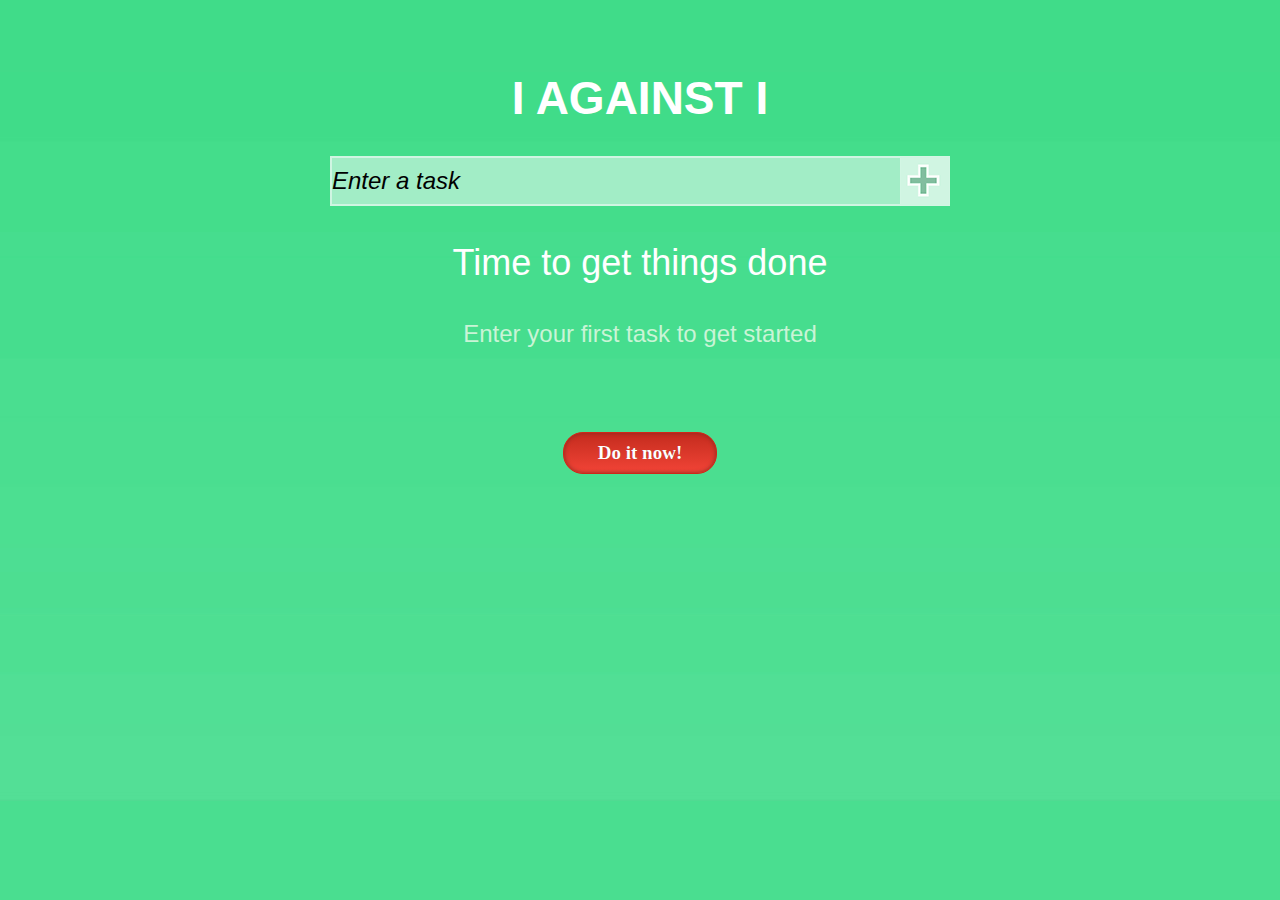
==== index.html @ d76b15f9 "palautus" ====
<!DOCTYPE html>
<html lang="en">
    <head>
        <title>I against I</title>
        <meta charset="utf-8" />
		<!-- Alla suositeltu meta-tägi viewportille PhoneGapilla tehtäessä -->
		<meta name="viewport" content="width=device-width, initial-scale=1.0, maximum-scale=1.0, target-densitydpi=medium-dpi, user-scalable=0" />
        <link rel="stylesheet" href="css/style.css" type="text/css" />
    </head>
    <body id="body">
		<div id="wrapper">
			<div id="container">
				<h1>I Against I</h1>
				<form id="todo-form">
					<input id="todo" type="text" placeholder="Enter a task" />
					<input id="submit" type="submit" value="">
				</form>
				<div class="clearfix"></div>
				<!--<a href="#" id="clear-all">Clear All</a> poistaa kaikki-->
				<div id="text">
					<p>Time to get things done</p>
					<p>Enter your first task to get started</p>
				</div>
				<div id="do-when">
					<p>Do when?</p>
				</div>
				<div id="do-time">
					<div id="div1"> 
						<p>NOW!</p>
					</div>
					<div id="div2" class="display"> 
						<p>Within 1 week</p>
					</div>
					<div id="div3" class="display"> 
						<p>Before ...</p>
					</div>
				</div>
				<ul id="show-items" class="sininen"></ul>
				<button onclick="window.location.href='inprogress.html'" class="myButton">Do it now!</button>
			</div>
		</div>
		<!-- Allaolevat tiedostot voi ottaa pois, mutta jätin ne tähän vielä varmuudenvuoksi -->
		<!--<script src="http://code.jquery.com/jquery-1.10.2.min.js"></script>-->
		<!--<script src="http://code.jquery.com/ui/1.10.3/jquery-ui.min.js"></script>-->
        <script type="text/javascript" charset="utf-8" src="phonegap.js"></script>
		<script src="js/jquery-1.4.4.min.js"></script>
        <script src="js/jquery-ui-1.8.7.custom.min.js"></script>
        <script src="js/jquery.inlineedit.js"></script>
        <script src="js/pubsub.js"></script>
        <script src="js/base.js"></script>
		<script src="js/jquery.ui.touch-punch.min.js"></script>
       
    </body>
</html>
---- css/style.css ----
body {
        color:#fff;
        font-family:trebuchet MS, sans-serif;
        padding:0;
        margin:0;
        background-image:url('../images/bg.jpg');
        background-repeat:repeat-x;
        background-color:#4ade90;
}

a,
a:link {
    outline: none;
}

::-webkit-input-placeholder {
   color: #000;
   font-style:italic;
}

:-moz-placeholder { /* Firefox 18- */
   color: #000;
   font-style:italic;
}

::-moz-placeholder { /* Firefox 19+ */
        color: #000;
        font-style:italic;
}

:-ms-input-placeholder {
   color: #000;
}

#wrapper{
        max-width: 700px;
        min-height: 700px;
    text-align: center;
        margin: auto;
        padding:0;
}

        #container {
                padding:40px;
        }

                h1 {
                        text-align:center;
                        font-size:46px;
                        text-transform:uppercase;
                }


                #todo-form{
                        position:relative;
                }

                        #todo {
                                height: 26px;
                                width: 95%;
                                float:left;
                                padding: 10px 0 10px 0;
                                margin-right: 0;
                                font-size: 24px;
                                background-color:#a2edc6;
                                border:solid 2px #d0f5e2;
                        }

                        #submit {
                                width:50px;
                                height:50px;
                                border:0;
                                background-color: #ccc;
                                cursor: pointer;
                                outline: none;
                                background: url('../images/button.png') no-repeat;
                                position:absolute;
                                right:0;
                        }

                .clearfix{
                        clear:both;
                }

                .sininen {
                        margin: 15px auto 0;
                        padding: 15px 0 15px 0;
                        width: 100%;
						color:#000;
						/*background-color:#8ae1e6;*/
                        -ms-touch-action: none;
                }
                        .sininen li {
                                list-style-type: none;
                                font-size: 24px;
                                cursor: move;
                                background-color: #dcfafa;
								/*margin:15px;*/
								margin:15px 0 15px 0;
                                padding: 10px;
                                text-align: left;
                        }
                                .sininen li span {
                                        cursor: text;
                                }
                                .sininen li a,
                                .sininen li a:link {
                                        float: right;
                                        display: none;
                                        text-decoration: none;
                                        color: #f03;
                                }
                                .sininen li a:hover {
                                        text-decoration: underline;
                                }
								
								
								/*Punainen*/
								
                .punainen {
                        padding: 15px 0 15px 0;
                        width: 100%;
						color:#000;
						background-color:#CA958F;;
                        -ms-touch-action: none;
                }
                        .punainen li {
                                list-style-type: none;
                                font-size: 24px;
                                cursor: move;
                                background-color: #eddbd9;
                                margin:15px;
                                padding: 10px;
                                text-align: left;
                        }
                                .punainen li span {
                                        cursor: text;
                                }
                                .punainen li a,
                                .punainen li a:link {
                                        float: right;
                                        display: none;
                                        text-decoration: none;
                                        color: #f03;
                                }
                                .punainen li a:hover {
                                        text-decoration: underline;
                                }

                #text{
                        text-align:center;
                }
                
                        #text p:first-child{
                                font-size:36px;
                        }
                        
                        #text p:nth-child(2){
                                font-size:24px;
                                color:#c9f4d6;
                        }

                #do-when{
                        display:none;
                        text-align:left;
                        font-size:34px;
                        color:#c5eae9;
                        float:left;
                }
                
                #do-time{
                        display:none;
                        font-size:34px;
                        white-space: nowrap;
                        color:#fff;
                        float:right;
                        cursor:pointer;
                }
                
                #show-items{
                        clear:both;
                }
                
                .js .display {
                        display:none;
                }
                
 .myButton {
        
        margin:30px 0 0 0;
                -moz-box-shadow:inset 0px 0px 4px 0px #8a2a21;
        -webkit-box-shadow:inset 0px 0px 4px 0px #8a2a21;
        box-shadow:inset 0px 0px 4px 0px #8a2a21;
        
        background:-webkit-gradient(linear, left top, left bottom, color-stop(0.05, #c62d1f), color-stop(1, #f24437));
        background:-moz-linear-gradient(top, #c62d1f 5%, #f24437 100%);
        background:-webkit-linear-gradient(top, #c62d1f 5%, #f24437 100%);
        background:-o-linear-gradient(top, #c62d1f 5%, #f24437 100%);
        background:-ms-linear-gradient(top, #c62d1f 5%, #f24437 100%);
        background:linear-gradient(to bottom, #c62d1f 5%, #f24437 100%);
        filter:progid:DXImageTransform.Microsoft.gradient(startColorstr='#c62d1f', endColorstr='#f24437',GradientType=0);
        
        background-color:#c62d1f;
        
        -moz-border-radius:20px;
        -webkit-border-radius:20px;
        border-radius:20px;
        
        border:1px solid #d02718;
        
        display:inline-block;
        color:#ffffff;
        font-family:Verdana;
        font-size:19px;
        font-weight:bold;
        padding:9px 34px;
        text-decoration:none;
        
        text-shadow:0px 0px 0px #810e05;
		cursor:pointer;
        
    }
    .myButton:hover {
        
        background:-webkit-gradient(linear, left top, left bottom, color-stop(0.05, #f24437), color-stop(1, #c62d1f));
        background:-moz-linear-gradient(top, #f24437 5%, #c62d1f 100%);
        background:-webkit-linear-gradient(top, #f24437 5%, #c62d1f 100%);
        background:-o-linear-gradient(top, #f24437 5%, #c62d1f 100%);
        background:-ms-linear-gradient(top, #f24437 5%, #c62d1f 100%);
        background:linear-gradient(to bottom, #f24437 5%, #c62d1f 100%);
        filter:progid:DXImageTransform.Microsoft.gradient(startColorstr='#f24437', endColorstr='#c62d1f',GradientType=0);
        
        background-color:#f24437;
    }
    .myButton:active {
        position:relative;
        top:1px;
    }
    
    
    
    /* finishing_task.html*/

#done-page{
        background-image:url('../images/bg.jpg');
}

.endtask{
        text-transform:upppercase;
}

#text_middle{
        font-size:36px;
}

#done{
        text-transform:uppercase;
        background-color:#83e8b3;
        padding:15px 20px 15px 20px;
        color:#fff;
        font-size:28px;
        text-decoration:none;
}

   /* progress-page*/

#red{
        background: #8B2015;
}

#imdone{
        text-transform:uppercase;
        color:#D5B1AC;
        padding:15px 20px 15px 20px;
        font-size:28px;
        text-decoration:none;
        text-align:left;
		float:left;
		margin-left:18px;
}

                h2 {
                        text-align:center;
                        font-size:42px;
                        text-transform:uppercase;
                        background-color:#CA958F;
                        padding:10px 20px;
                        color:#463332;
                }

                #todo-form-red{
                        position:relative;
                }

                        #todo-red {
                                height: 26px;
                                width: 95%;
                                float:left;
                                padding: 10px 0 10px 0;
                                margin-right: 0;
                                font-size: 24px;
                                background-color:#CA958F;
                                border:solid 2px #E5CAC7;
                        }

                        #submit-red {
                                width:50px;
                                height:50px;
                                border:0;
                                background-color: #ccc;
                                cursor: pointer;
                                outline: none;
                                background: url('../images/button-red.png') no-repeat;
                                position:absolute;
                                right:0;
						}

/*Media Queries*/
@media only screen and (max-width: 480px) {
        h1{font-size:36px;}
        #text p:first-child{font-size:24px;}
        #text p:nth-child(2){font-size:18px;}
        #container {padding:15px;}
        #do-when{font-size:24px;}
        #do-time{font-size:24px;}
		#imdone{margin-left:10px; padding:15px 20px 15px 5px;}
}
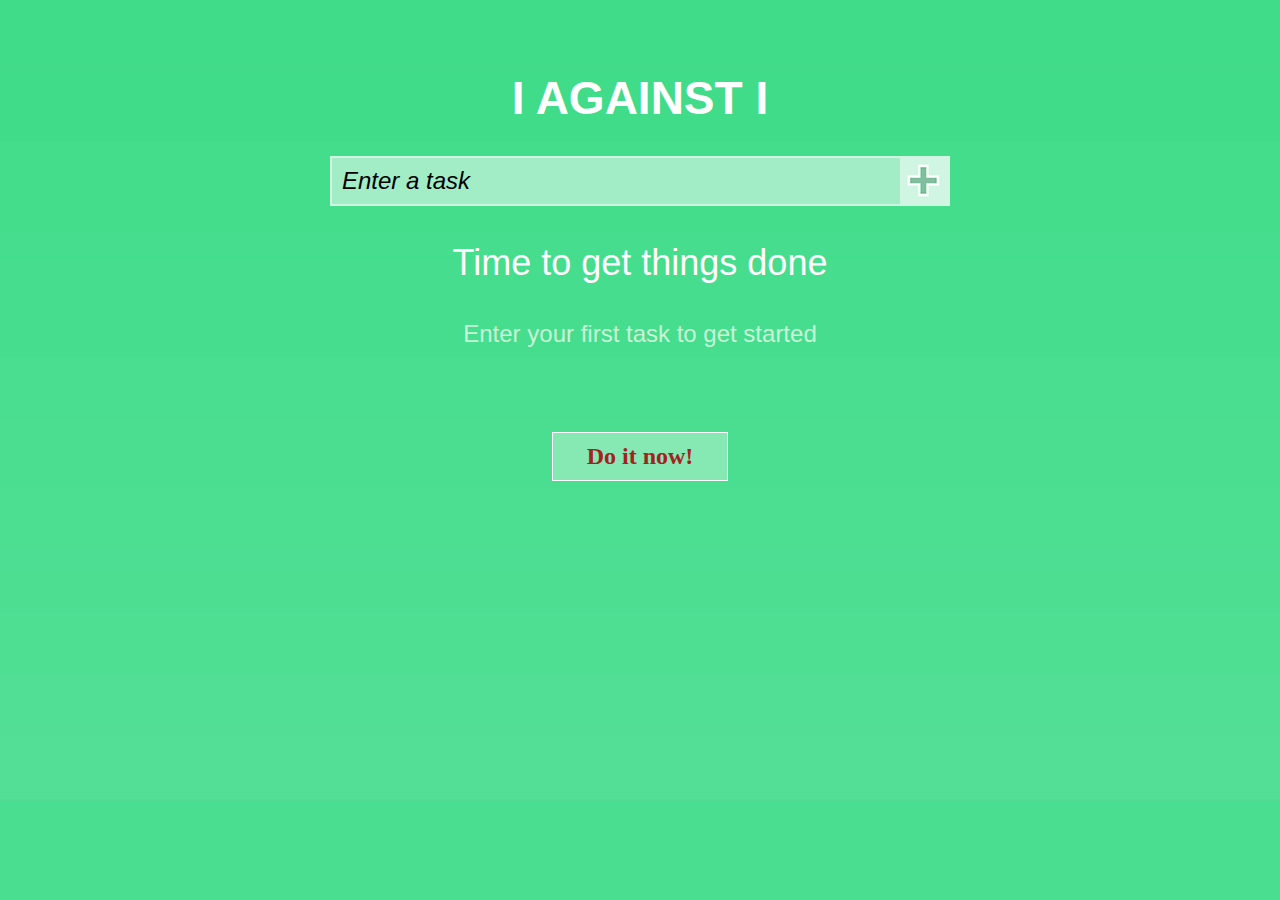
==== commit 933e42de: "Tyylimuutoksia ja <button> = <a>" ====
--- a/index.html
+++ b/index.html
@@ -1,54 +1,55 @@
-<!DOCTYPE html>
-<html lang="en">
-    <head>
-        <title>I against I</title>
-        <meta charset="utf-8" />
-		<!-- Alla suositeltu meta-tägi viewportille PhoneGapilla tehtäessä -->
-		<meta name="viewport" content="width=device-width, initial-scale=1.0, maximum-scale=1.0, target-densitydpi=medium-dpi, user-scalable=0" />
-        <link rel="stylesheet" href="css/style.css" type="text/css" />
-    </head>
-    <body id="body">
-		<div id="wrapper">
-			<div id="container">
-				<h1>I Against I</h1>
-				<form id="todo-form">
-					<input id="todo" type="text" placeholder="Enter a task" />
-					<input id="submit" type="submit" value="">
-				</form>
-				<div class="clearfix"></div>
-				<!--<a href="#" id="clear-all">Clear All</a> poistaa kaikki-->
-				<div id="text">
-					<p>Time to get things done</p>
-					<p>Enter your first task to get started</p>
-				</div>
-				<div id="do-when">
-					<p>Do when?</p>
-				</div>
-				<div id="do-time">
-					<div id="div1"> 
-						<p>NOW!</p>
-					</div>
-					<div id="div2" class="display"> 
-						<p>Within 1 week</p>
-					</div>
-					<div id="div3" class="display"> 
-						<p>Before ...</p>
-					</div>
-				</div>
-				<ul id="show-items" class="sininen"></ul>
-				<button onclick="window.location.href='inprogress.html'" class="myButton">Do it now!</button>
-			</div>
-		</div>
-		<!-- Allaolevat tiedostot voi ottaa pois, mutta jätin ne tähän vielä varmuudenvuoksi -->
-		<!--<script src="http://code.jquery.com/jquery-1.10.2.min.js"></script>-->
-		<!--<script src="http://code.jquery.com/ui/1.10.3/jquery-ui.min.js"></script>-->
-        <script type="text/javascript" charset="utf-8" src="phonegap.js"></script>
-		<script src="js/jquery-1.4.4.min.js"></script>
-        <script src="js/jquery-ui-1.8.7.custom.min.js"></script>
-        <script src="js/jquery.inlineedit.js"></script>
-        <script src="js/pubsub.js"></script>
-        <script src="js/base.js"></script>
-		<script src="js/jquery.ui.touch-punch.min.js"></script>
-       
-    </body>
-</html>
+<!DOCTYPE html>
+<html lang="en">
+    <head>
+        <title>I against I</title>
+        <meta charset="utf-8" />
+		<!-- Alla suositeltu meta-tägi viewportille PhoneGapilla tehtäessä -->
+		<meta name="viewport" content="width=device-width, initial-scale=1.0, maximum-scale=1.0, target-densitydpi=medium-dpi, user-scalable=0" />
+        <link rel="stylesheet" href="css/style.css" type="text/css" />
+    </head>
+    <body id="body">
+		<div id="wrapper">
+			<div id="container">
+				<h1>I Against I</h1>
+				<form id="todo-form">
+					<input id="todo" type="text" placeholder="Enter a task" />
+					<input id="submit" type="submit" value="">
+				</form>
+				<div class="clearfix"></div>
+				<!--<a href="#" id="clear-all">Clear All</a> poistaa kaikki-->
+				<div id="text">
+					<p>Time to get things done</p>
+					<p>Enter your first task to get started</p>
+				</div>
+				<!-- <div id="do-when">
+					<p>Do when?</p>
+				</div>
+				<div id="do-time">
+					<div id="div1"> 
+						<p>NOW!</p>
+					</div>
+					<div id="div2" class="display"> 
+						<p>Within 1 week</p>
+					</div>
+					<div id="div3" class="display"> 
+						<p>Before ...</p>
+					</div>
+				</div> -->
+				<ul id="show-items" class="sininen"></ul>
+				
+                <a id="letsDo" class="myButton">Do it now!</a>
+			</div>
+		</div>
+		<!-- Allaolevat tiedostot voi ottaa pois, mutta jätin ne tähän vielä varmuudenvuoksi -->
+		<!--<script src="http://code.jquery.com/jquery-1.10.2.min.js"></script>-->
+		<!--<script src="http://code.jquery.com/ui/1.10.3/jquery-ui.min.js"></script>-->
+        <script type="text/javascript" charset="utf-8" src="phonegap.js"></script>
+		<script src="js/jquery-1.4.4.min.js"></script>
+        <script src="js/jquery-ui-1.8.7.custom.min.js"></script>
+        <script src="js/jquery.inlineedit.js"></script>
+        <script src="js/pubsub.js"></script>
+        <script src="js/base.js"></script>
+		<script src="js/jquery.ui.touch-punch.min.js"></script>
+       
+    </body>
+</html>
--- a/css/style.css
+++ b/css/style.css
@@ -33,9 +33,10 @@
 }
 
 #wrapper{
+		position: relative;
         max-width: 700px;
         min-height: 700px;
-    text-align: center;
+        text-align: center;
         margin: auto;
         padding:0;
 }
@@ -57,9 +58,9 @@
 
                         #todo {
                                 height: 26px;
-                                width: 95%;
+                                width: 90%;
                                 float:left;
-                                padding: 10px 0 10px 0;
+                                padding: 10px;
                                 margin-right: 0;
                                 font-size: 24px;
                                 background-color:#a2edc6;
@@ -118,23 +119,23 @@
 								/*Punainen*/
 								
                 .punainen {
-                        padding: 15px 0 15px 0;
+                        padding:0;
                         width: 100%;
-						color:#000;
-						background-color:#CA958F;;
+						color:#fff;
                         -ms-touch-action: none;
                 }
                         .punainen li {
                                 list-style-type: none;
                                 font-size: 24px;
                                 cursor: move;
-                                background-color: #eddbd9;
+                                border-bottom: 3px solid #eddbd9;
                                 margin:15px;
                                 padding: 10px;
                                 text-align: left;
                         }
                                 .punainen li span {
                                         cursor: text;
+                                        margin-left: 10px;
                                 }
                                 .punainen li a,
                                 .punainen li a:link {
@@ -185,56 +186,80 @@
                         display:none;
                 }
                 
+.editable input {
+	padding: 5px;
+	font-size: 20px;
+	margin-left: 10px;
+}                
+
+.editable button {
+	font-size: 20px;
+	padding: 5px;
+	margin-left: 10px;
+}
+
+
+progress {
+		background: #ca958f;
+		width: 89%;
+		  -webkit-appearance: none;
+   appearance: none;
+}
+
+progress[value]::-webkit-progress-bar {
+  background-color: #ca958f;
+  border-radius: 2px;
+}
+
+progress[value]::-webkit-progress-value {
+  background: #eddbd9;
+
+    border-radius: 2px; 
+    background-size: 35px 20px, 100% 100%, 100% 100%;
+}
+                
+.progress-status {
+	position: absolute;
+	bottom: 0;
+	width: 100%;
+}                
+                
  .myButton {
         
         margin:30px 0 0 0;
-                -moz-box-shadow:inset 0px 0px 4px 0px #8a2a21;
-        -webkit-box-shadow:inset 0px 0px 4px 0px #8a2a21;
-        box-shadow:inset 0px 0px 4px 0px #8a2a21;
-        
-        background:-webkit-gradient(linear, left top, left bottom, color-stop(0.05, #c62d1f), color-stop(1, #f24437));
-        background:-moz-linear-gradient(top, #c62d1f 5%, #f24437 100%);
-        background:-webkit-linear-gradient(top, #c62d1f 5%, #f24437 100%);
-        background:-o-linear-gradient(top, #c62d1f 5%, #f24437 100%);
-        background:-ms-linear-gradient(top, #c62d1f 5%, #f24437 100%);
-        background:linear-gradient(to bottom, #c62d1f 5%, #f24437 100%);
-        filter:progid:DXImageTransform.Microsoft.gradient(startColorstr='#c62d1f', endColorstr='#f24437',GradientType=0);
-        
-        background-color:#c62d1f;
-        
-        -moz-border-radius:20px;
-        -webkit-border-radius:20px;
-        border-radius:20px;
-        
-        border:1px solid #d02718;
-        
+        position: relative;           
         display:inline-block;
-        color:#ffffff;
+        color:#a2231e;
         font-family:Verdana;
-        font-size:19px;
+        font-size:24px;
         font-weight:bold;
-        padding:9px 34px;
+        padding:10px 34px;
         text-decoration:none;
-        
-        text-shadow:0px 0px 0px #810e05;
+        border: 1px solid #fff;
 		cursor:pointer;
+		background: rgb(255, 255, 255);
+		background: rgba(255, 255, 255, 0.33);
         
     }
+
     .myButton:hover {
-        
-        background:-webkit-gradient(linear, left top, left bottom, color-stop(0.05, #f24437), color-stop(1, #c62d1f));
-        background:-moz-linear-gradient(top, #f24437 5%, #c62d1f 100%);
-        background:-webkit-linear-gradient(top, #f24437 5%, #c62d1f 100%);
-        background:-o-linear-gradient(top, #f24437 5%, #c62d1f 100%);
-        background:-ms-linear-gradient(top, #f24437 5%, #c62d1f 100%);
-        background:linear-gradient(to bottom, #f24437 5%, #c62d1f 100%);
-        filter:progid:DXImageTransform.Microsoft.gradient(startColorstr='#f24437', endColorstr='#c62d1f',GradientType=0);
-        
-        background-color:#f24437;
+		background: rgb(255, 255, 255);
+		background: rgba(255, 255, 255, 0.8);
+        -webkit-transition: all 0.3s linear;
+        -o-transition: all 0.3s linear;
+        -moz-transition: all 0.3s linear;
+        transition: all 0.3s linear;
     }
-    .myButton:active {
-        position:relative;
+    
+    
+    .myButton:active, {
+        background: #a2231e;
+        color: #FFF;
         top:1px;
+        -webkit-transition: all 0s linear;
+        -o-transition: all 0s linear;
+        -moz-transition: all 0s linear;
+        transition: all 0s linear;
     }
     
     
@@ -280,12 +305,10 @@
 }
 
                 h2 {
-                        text-align:center;
-                        font-size:42px;
-                        text-transform:uppercase;
-                        background-color:#CA958F;
-                        padding:10px 20px;
-                        color:#463332;
+                        text-align:left;
+                        font-size:30px;
+                        padding-top: 20px;
+                        margin-left: 15px;
                 }
 
                 #todo-form-red{
@@ -296,7 +319,7 @@
                                 height: 26px;
                                 width: 95%;
                                 float:left;
-                                padding: 10px 0 10px 0;
+                                padding: 10px;
                                 margin-right: 0;
                                 font-size: 24px;
                                 background-color:#CA958F;
@@ -317,6 +340,7 @@
 
 /*Media Queries*/
 @media only screen and (max-width: 480px) {
+		
         h1{font-size:36px;}
         #text p:first-child{font-size:24px;}
         #text p:nth-child(2){font-size:18px;}
@@ -324,4 +348,6 @@
         #do-when{font-size:24px;}
         #do-time{font-size:24px;}
 		#imdone{margin-left:10px; padding:15px 20px 15px 5px;}
-}
+		
+		#text_middle {font-size: 23px;}
+}
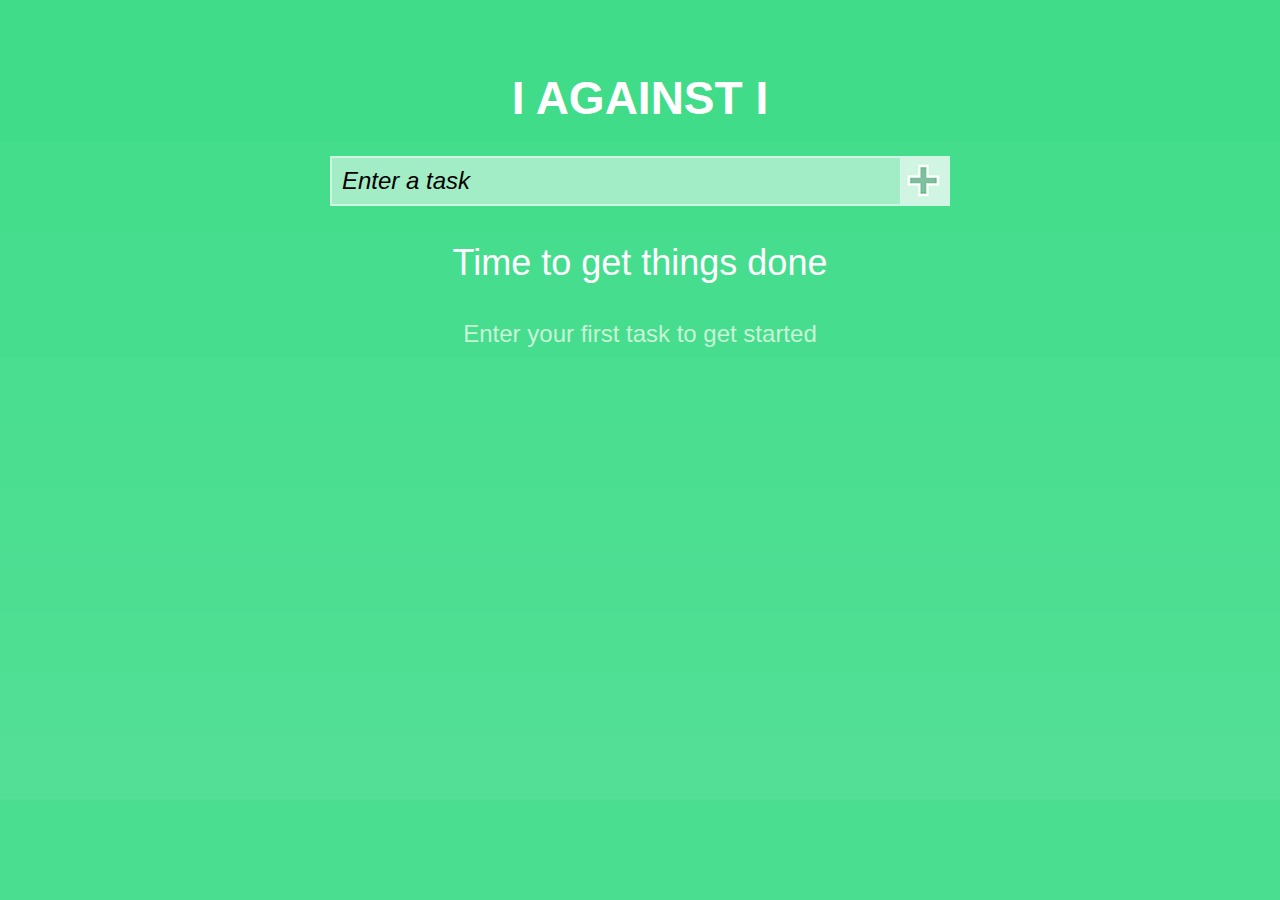
==== commit ce15c61e: "Merge branch 'master' of https://github.com/iagainstiapp/koodi" ====
--- a/index.html
+++ b/index.html
@@ -37,7 +37,7 @@
 				</div> -->
 				<ul id="show-items" class="sininen"></ul>
 				
-                <a id="letsDo" class="myButton">Do it now!</a>
+                <div id="doItNow"><a id="letsDo" class="myButton">Do it now!</a></div>
 			</div>
 		</div>
 		<!-- Allaolevat tiedostot voi ottaa pois, mutta jätin ne tähän vielä varmuudenvuoksi -->
--- a/css/style.css
+++ b/css/style.css
@@ -1,353 +1,455 @@
-body {
-        color:#fff;
-        font-family:trebuchet MS, sans-serif;
-        padding:0;
-        margin:0;
-        background-image:url('../images/bg.jpg');
-        background-repeat:repeat-x;
-        background-color:#4ade90;
-}
-
-a,
-a:link {
-    outline: none;
-}
-
-::-webkit-input-placeholder {
-   color: #000;
-   font-style:italic;
-}
-
-:-moz-placeholder { /* Firefox 18- */
-   color: #000;
-   font-style:italic;
-}
-
-::-moz-placeholder { /* Firefox 19+ */
-        color: #000;
-        font-style:italic;
-}
-
-:-ms-input-placeholder {
-   color: #000;
-}
-
-#wrapper{
-		position: relative;
-        max-width: 700px;
-        min-height: 700px;
-        text-align: center;
-        margin: auto;
-        padding:0;
-}
-
-        #container {
-                padding:40px;
-        }
-
-                h1 {
-                        text-align:center;
-                        font-size:46px;
-                        text-transform:uppercase;
-                }
-
-
-                #todo-form{
-                        position:relative;
-                }
-
-                        #todo {
-                                height: 26px;
-                                width: 90%;
-                                float:left;
-                                padding: 10px;
-                                margin-right: 0;
-                                font-size: 24px;
-                                background-color:#a2edc6;
-                                border:solid 2px #d0f5e2;
-                        }
-
-                        #submit {
-                                width:50px;
-                                height:50px;
-                                border:0;
-                                background-color: #ccc;
-                                cursor: pointer;
-                                outline: none;
-                                background: url('../images/button.png') no-repeat;
-                                position:absolute;
-                                right:0;
-                        }
-
-                .clearfix{
-                        clear:both;
-                }
-
-                .sininen {
-                        margin: 15px auto 0;
-                        padding: 15px 0 15px 0;
-                        width: 100%;
-						color:#000;
-						/*background-color:#8ae1e6;*/
-                        -ms-touch-action: none;
-                }
-                        .sininen li {
-                                list-style-type: none;
-                                font-size: 24px;
-                                cursor: move;
-                                background-color: #dcfafa;
-								/*margin:15px;*/
-								margin:15px 0 15px 0;
-                                padding: 10px;
-                                text-align: left;
-                        }
-                                .sininen li span {
-                                        cursor: text;
-                                }
-                                .sininen li a,
-                                .sininen li a:link {
-                                        float: right;
-                                        display: none;
-                                        text-decoration: none;
-                                        color: #f03;
-                                }
-                                .sininen li a:hover {
-                                        text-decoration: underline;
-                                }
-								
-								
-								/*Punainen*/
-								
-                .punainen {
-                        padding:0;
-                        width: 100%;
-						color:#fff;
-                        -ms-touch-action: none;
-                }
-                        .punainen li {
-                                list-style-type: none;
-                                font-size: 24px;
-                                cursor: move;
-                                border-bottom: 3px solid #eddbd9;
-                                margin:15px;
-                                padding: 10px;
-                                text-align: left;
-                        }
-                                .punainen li span {
-                                        cursor: text;
-                                        margin-left: 10px;
-                                }
-                                .punainen li a,
-                                .punainen li a:link {
-                                        float: right;
-                                        display: none;
-                                        text-decoration: none;
-                                        color: #f03;
-                                }
-                                .punainen li a:hover {
-                                        text-decoration: underline;
-                                }
-
-                #text{
-                        text-align:center;
-                }
-                
-                        #text p:first-child{
-                                font-size:36px;
-                        }
-                        
-                        #text p:nth-child(2){
-                                font-size:24px;
-                                color:#c9f4d6;
-                        }
-
-                #do-when{
-                        display:none;
-                        text-align:left;
-                        font-size:34px;
-                        color:#c5eae9;
-                        float:left;
-                }
-                
-                #do-time{
-                        display:none;
-                        font-size:34px;
-                        white-space: nowrap;
-                        color:#fff;
-                        float:right;
-                        cursor:pointer;
-                }
-                
-                #show-items{
-                        clear:both;
-                }
-                
-                .js .display {
-                        display:none;
-                }
-                
-.editable input {
-	padding: 5px;
-	font-size: 20px;
-	margin-left: 10px;
-}                
-
-.editable button {
-	font-size: 20px;
-	padding: 5px;
-	margin-left: 10px;
-}
-
-
-progress {
-		background: #ca958f;
-		width: 89%;
-		  -webkit-appearance: none;
-   appearance: none;
-}
-
-progress[value]::-webkit-progress-bar {
-  background-color: #ca958f;
-  border-radius: 2px;
-}
-
-progress[value]::-webkit-progress-value {
-  background: #eddbd9;
-
-    border-radius: 2px; 
-    background-size: 35px 20px, 100% 100%, 100% 100%;
-}
-                
-.progress-status {
-	position: absolute;
-	bottom: 0;
-	width: 100%;
-}                
-                
- .myButton {
-        
-        margin:30px 0 0 0;
-        position: relative;           
-        display:inline-block;
-        color:#a2231e;
-        font-family:Verdana;
-        font-size:24px;
-        font-weight:bold;
-        padding:10px 34px;
-        text-decoration:none;
-        border: 1px solid #fff;
-		cursor:pointer;
-		background: rgb(255, 255, 255);
-		background: rgba(255, 255, 255, 0.33);
-        
-    }
-
-    .myButton:hover {
-		background: rgb(255, 255, 255);
-		background: rgba(255, 255, 255, 0.8);
-        -webkit-transition: all 0.3s linear;
-        -o-transition: all 0.3s linear;
-        -moz-transition: all 0.3s linear;
-        transition: all 0.3s linear;
-    }
-    
-    
-    .myButton:active, {
-        background: #a2231e;
-        color: #FFF;
-        top:1px;
-        -webkit-transition: all 0s linear;
-        -o-transition: all 0s linear;
-        -moz-transition: all 0s linear;
-        transition: all 0s linear;
-    }
-    
-    
-    
-    /* finishing_task.html*/
-
-#done-page{
-        background-image:url('../images/bg.jpg');
-}
-
-.endtask{
-        text-transform:upppercase;
-}
-
-#text_middle{
-        font-size:36px;
-}
-
-#done{
-        text-transform:uppercase;
-        background-color:#83e8b3;
-        padding:15px 20px 15px 20px;
-        color:#fff;
-        font-size:28px;
-        text-decoration:none;
-}
-
-   /* progress-page*/
-
-#red{
-        background: #8B2015;
-}
-
-#imdone{
-        text-transform:uppercase;
-        color:#D5B1AC;
-        padding:15px 20px 15px 20px;
-        font-size:28px;
-        text-decoration:none;
-        text-align:left;
-		float:left;
-		margin-left:18px;
-}
-
-                h2 {
-                        text-align:left;
-                        font-size:30px;
-                        padding-top: 20px;
-                        margin-left: 15px;
-                }
-
-                #todo-form-red{
-                        position:relative;
-                }
-
-                        #todo-red {
-                                height: 26px;
-                                width: 95%;
-                                float:left;
-                                padding: 10px;
-                                margin-right: 0;
-                                font-size: 24px;
-                                background-color:#CA958F;
-                                border:solid 2px #E5CAC7;
-                        }
-
-                        #submit-red {
-                                width:50px;
-                                height:50px;
-                                border:0;
-                                background-color: #ccc;
-                                cursor: pointer;
-                                outline: none;
-                                background: url('../images/button-red.png') no-repeat;
-                                position:absolute;
-                                right:0;
-						}
-
-/*Media Queries*/
-@media only screen and (max-width: 480px) {
-		
-        h1{font-size:36px;}
-        #text p:first-child{font-size:24px;}
-        #text p:nth-child(2){font-size:18px;}
-        #container {padding:15px;}
-        #do-when{font-size:24px;}
-        #do-time{font-size:24px;}
-		#imdone{margin-left:10px; padding:15px 20px 15px 5px;}
-		
-		#text_middle {font-size: 23px;}
-}
+body {
+        color:#fff;
+        font-family:trebuchet MS, sans-serif;
+        padding:0;
+        margin:0;
+        background-image:url('../images/bg.jpg');
+        background-repeat:repeat-x;
+        background-color:#4ade90;
+}
+
+a,
+a:link {
+    outline: none;
+}
+
+::-webkit-input-placeholder {
+   color: #000;
+   font-style:italic;
+}
+
+:-moz-placeholder { /* Firefox 18- */
+   color: #000;
+   font-style:italic;
+}
+
+::-moz-placeholder { /* Firefox 19+ */
+        color: #000;
+        font-style:italic;
+}
+
+:-ms-input-placeholder {
+   color: #000;
+}
+
+#wrapper{
+		position: relative;
+        max-width: 700px;
+        min-height: 700px;
+        text-align: center;
+        margin: auto;
+        padding:0;
+}
+
+        #container {
+                padding:40px;
+        }
+
+                h1 {
+                        text-align:center;
+                        font-size:46px;
+                        text-transform:uppercase;
+                }
+
+
+                #todo-form{
+                        position:relative;
+                }
+
+                        #todo {
+                                height: 26px;
+                                width: 90%;
+                                float:left;
+                                padding: 10px;
+                                margin-right: 0;
+                                font-size: 24px;
+                                background-color:#a2edc6;
+                                border:solid 2px #d0f5e2;
+                        }
+
+                        #submit {
+                                width:50px;
+                                height:50px;
+                                border:0;
+                                background-color: #ccc;
+                                cursor: pointer;
+                                outline: none;
+                                background: url('../images/button.png') no-repeat;
+                                position:absolute;
+                                right:0;
+                        }
+
+                .clearfix{
+                        clear:both;
+                }
+
+                .sininen {
+                        margin: 15px auto 0;
+                        padding: 15px 0 15px 0;
+                        width: 100%;
+						color:#000;
+						/*background-color:#8ae1e6;*/
+                        -ms-touch-action: none;
+                }
+                        .sininen li {
+                                list-style-type: none;
+                                font-size: 24px;
+                                cursor: move;
+                                background-color: #dcfafa;
+								/*margin:15px;*/
+								margin:15px 0 15px 0;
+                                padding: 10px;
+                                text-align: left;
+                        }
+                                .sininen li span {
+                                        cursor: text;
+                                }
+                                .sininen li a,
+                                .sininen li a:link {
+                                        float: right;
+                                        display: none;
+                                        text-decoration: none;
+                                        color: #f03;
+                                }
+                                .sininen li a:hover {
+                                        text-decoration: underline;
+                                }
+								
+								#doItNow {
+									display:none;
+								}
+								
+								/*Punainen*/
+								
+                .punainen {
+                        padding:0;
+                        width: 100%;
+						color:#fff;
+                        -ms-touch-action: none;
+                }
+                        .punainen li {
+                                list-style-type: none;
+                                font-size: 24px;
+                                cursor: move;
+                                border-bottom: 3px solid #eddbd9;
+                                margin:15px;
+                                padding: 10px;
+                                text-align: left;
+                        }
+                                .punainen li span {
+                                        cursor: text;
+                                        margin-left: 10px;
+                                }
+                                .punainen li a,
+                                .punainen li a:link {
+                                        float: right;
+                                        display: none;
+                                        text-decoration: none;
+                                        color: #f03;
+                                }
+                                .punainen li a:hover {
+                                        text-decoration: underline;
+                                }
+
+                #text{
+                        text-align:center;
+                }
+                
+                        #text p:first-child{
+                                font-size:36px;
+                        }
+                        
+                        #text p:nth-child(2){
+                                font-size:24px;
+                                color:#c9f4d6;
+                        }
+
+                #do-when{
+                        display:none;
+                        text-align:left;
+                        font-size:34px;
+                        color:#c5eae9;
+                        float:left;
+                }
+                
+                #do-time{
+                        display:none;
+                        font-size:34px;
+                        white-space: nowrap;
+                        color:#fff;
+                        float:right;
+                        cursor:pointer;
+                }
+                
+                #show-items{
+                        clear:both;
+                }
+                
+                .js .display {
+                        display:none;
+                }
+                
+.editable input {
+	padding: 5px;
+	font-size: 20px;
+	margin-left: 10px;
+}                
+
+.editable button {
+	font-size: 20px;
+	padding: 5px;
+	margin-left: 10px;
+}
+
+
+progress {
+		background: #ca958f;
+		width: 89%;
+		  -webkit-appearance: none;
+   appearance: none;
+}
+
+progress[value]::-webkit-progress-bar {
+  background-color: #ca958f;
+  border-radius: 2px;
+}
+
+progress[value]::-webkit-progress-value {
+  background: #eddbd9;
+
+    border-radius: 2px; 
+    background-size: 35px 20px, 100% 100%, 100% 100%;
+}
+                
+.progress-status {
+	position: absolute;
+	bottom: 0;
+	width: 100%;
+}                
+                
+ .myButton {
+        
+        margin:30px 0 0 0;
+        position: relative;           
+        display:inline-block;
+        color:#a2231e;
+        font-family:Verdana;
+        font-size:24px;
+        font-weight:bold;
+        padding:10px 34px;
+        text-decoration:none;
+        border: 1px solid #fff;
+		cursor:pointer;
+		background: rgb(255, 255, 255);
+		background: rgba(255, 255, 255, 0.33);
+        
+    }
+
+    .myButton:hover {
+		background: rgb(255, 255, 255);
+		background: rgba(255, 255, 255, 0.8);
+        -webkit-transition: all 0.3s linear;
+        -o-transition: all 0.3s linear;
+        -moz-transition: all 0.3s linear;
+        transition: all 0.3s linear;
+    }
+    
+    
+    .myButton:active, {
+        background: #a2231e;
+        color: #FFF;
+        top:1px;
+        -webkit-transition: all 0s linear;
+        -o-transition: all 0s linear;
+        -moz-transition: all 0s linear;
+        transition: all 0s linear;
+    }
+    
+    
+    
+    /* finishing_task.html*/
+
+#done-page{
+        background-image:url('../images/bg.jpg');
+}
+
+.endtask{
+        text-transform:upppercase;
+}
+
+#text_middle{
+        font-size:36px;
+}
+
+#done{
+        text-transform:uppercase;
+        background-color:#83e8b3;
+        padding:15px 20px 15px 20px;
+        color:#fff;
+        font-size:28px;
+        text-decoration:none;
+}
+
+/* finishing_task_orange*/
+
+#done-page-orange{
+	background-color:#de9846;
+	background-image:none;
+}
+
+.endtask_orange{
+        text-transform:upppercase;	
+}
+
+#keepgoing_orange{
+	    text-transform:uppercase;
+        background-color:#e6b274;
+        padding:15px 20px 15px 20px;
+        color:#000;
+        font-size:28px;
+        text-decoration:none;
+}
+
+#done_orange{
+        text-transform:uppercase;
+        background-color:#a67234;
+        padding:15px 20px 15px 20px;
+        color:#000;
+        font-size:28px;
+        text-decoration:none;
+}
+
+.below_header{
+	font-weight:bold;
+	font-size:18px;
+	margin-top:-20px;
+}
+
+.link1{
+	padding:60px 0 30px 0;
+}
+
+		/*Musta näkymä*/
+#black {
+        background-color:#000;
+        font-family:trebuchet MS, sans-serif;
+		color: #fff;
+        padding:0;
+        margin:0;
+        background-image:none;
+}
+
+#letsdothis{
+        text-transform:uppercase;
+        background-color:#7f7f7f;
+        padding:15px 20px 15px 20px;
+        color:#fff;
+        font-size:28px;
+        text-decoration:none;
+}	
+
+#giveup_black{
+        text-transform:uppercase;
+        background-color:#3f3f3f;
+        padding:15px 20px 15px 20px;
+        color:#000;
+        font-size:28px;
+        text-decoration:none;
+}
+
+.link1 {
+padding: 60px 0 30px 0;}
+
+.link2 {}	
+		
+
+.endtask_black{
+        text-transform:upppercase;
+}
+
+   /* progress-page*/
+
+#red{
+        background: #8B2015;
+}
+
+#imdone{
+        text-transform:uppercase;
+        color:#D5B1AC;
+        padding:15px 20px 15px 20px;
+        font-size:28px;
+        text-decoration:none;
+        text-align:left;
+		float:left;
+		margin-left:18px;
+}
+
+                h2 {
+                        text-align:left;
+                        font-size:30px;
+                        padding-top: 20px;
+                        margin-left: 15px;
+                }
+
+                #todo-form-red{
+                        position:relative;
+                }
+
+                        #todo-red {
+                                height: 26px;
+                                width: 95%;
+                                float:left;
+                                padding: 10px;
+                                margin-right: 0;
+                                font-size: 24px;
+                                background-color:#CA958F;
+                                border:solid 2px #E5CAC7;
+                        }
+
+                        #submit-red {
+                                width:50px;
+                                height:50px;
+                                border:0;
+                                background-color: #ccc;
+                                cursor: pointer;
+                                outline: none;
+                                background: url('../images/button-red.png') no-repeat;
+                                position:absolute;
+                                right:0;
+						}
+
+/*Media Queries*/
+@media only screen and (max-width: 480px) {
+		
+        h1{font-size:36px;}
+        #text p:first-child{font-size:24px;}
+        #text p:nth-child(2){font-size:18px;}
+        #container {padding:15px;}
+        #do-when{font-size:24px;}
+        #do-time{font-size:24px;}
+		#imdone{margin-left:10px; padding:15px 20px 15px 5px;}
+		
+		
+}
+
+/*Media Queries*/
+@media only screen and (max-width: 480px) {
+        h1{font-size:36px;}
+        #text p:first-child{font-size:24px;}
+        #text p:nth-child(2){font-size:18px;}
+        #container {padding:15px;}
+        #do-when{font-size:24px;}
+        #do-time{font-size:24px;}
+		#imdone{margin-left:10px; padding:15px 20px 15px 5px;}
+		#keepgoing_orange{font-size:24px;}
+		#done_orange{font-size:24px;}
+		#text_middle {font-size: 23px;}
+}
+
+@media only screen and (max-width: 360px) {
+        h1{font-size:28px;}
+		#letsdothis  {font-size:22px;}
+		#giveup_black  {font-size:22px;}
+		.below_header {font-size:14px; margin-top:-15px;}
+
+}
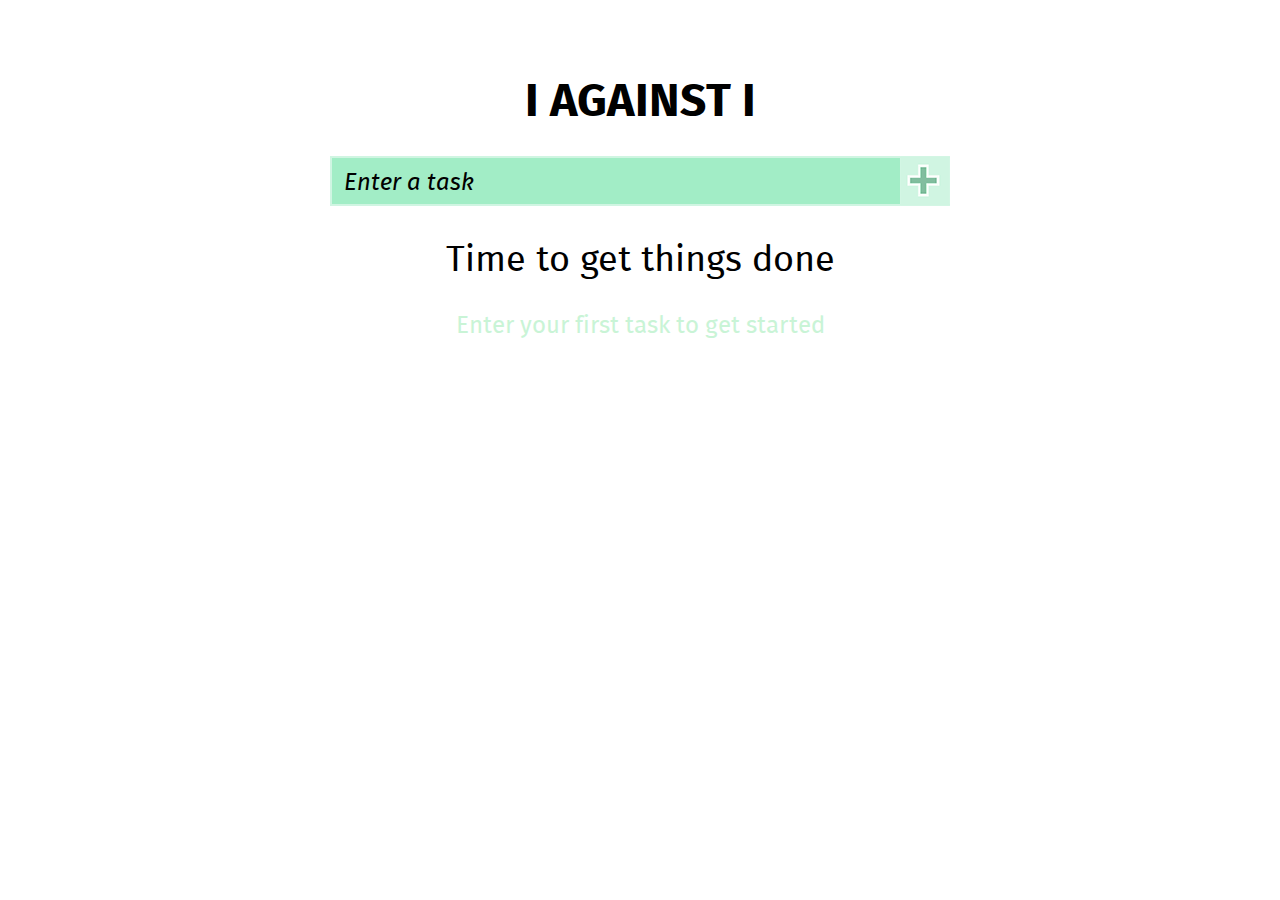
==== commit f184aca8: "Tyylittelyä ja Fira Sans fontti" ====
--- a/index.html
+++ b/index.html
@@ -49,7 +49,7 @@
         <script src="js/jquery.inlineedit.js"></script>
         <script src="js/pubsub.js"></script>
         <script src="js/base.js"></script>
-		<script src="js/jquery.ui.touch-punch.min.js"></script>
+		<script src="js/jquery.ui.touch-punch.min.js"></script> 		
        
     </body>
 </html>
--- a/css/style.css
+++ b/css/style.css
@@ -1,11 +1,375 @@
+/* Fira Sans fontti */
+ @import url("../font/font.css");
+
+<<<<<<< HEAD
+body {
+        color:#fff;
+        font-family: "fira_sans_otregular", "Trebuchet MS", sans-serif;
+        padding:0;
+        margin:0;
+        background-image:url('../images/bg.jpg');
+        background-repeat:repeat-x;
+        background-color:#3FDC89;
+}
+
+a,
+a:link {
+    outline: none;
+}
+
+::-webkit-input-placeholder {
+   color: #000;
+   font-style:italic;
+}
+
+:-moz-placeholder { /* Firefox 18- */
+   color: #000;
+   font-style:italic;
+}
+
+::-moz-placeholder { /* Firefox 19+ */
+        color: #000;
+        font-style:italic;
+}
+
+:-ms-input-placeholder {
+   color: #000;
+}
+
+#wrapper{
+        font-family: "fira_sans_otregular", "Trebuchet MS", sans-serif;
+		position: relative;
+        max-width: 700px;
+        min-height: 700px;
+        text-align: center;
+        margin: auto;
+        padding:0;
+}
+
+        #container {
+                padding:40px;
+        }
+
+                h1 {
+                        text-align:center;
+                        font-size:46px;
+                        text-transform:uppercase;
+                        font-family: "fira_sans_otbold", "fira_sans_otregular", "Trebuchet MS", sans-serif;
+                        font-weight: bold;
+                }
+
+
+                #todo-form{
+                        position:relative;
+                }
+
+                        #todo {
+	                        	font-family: "fira_sans_otitalic", "fira_sans_otregular", "Trebuchet MS", sans-serif;
+                                height: 26px;
+                                width: 90%;
+                                float:left;
+                                padding: 12px 12px 8px 12px;
+                                margin-right: 0;
+                                font-size: 24px;
+                                background-color:#a2edc6;
+                                border:solid 2px #d0f5e2;
+                        }
+
+                        #submit {
+                                width:50px;
+                                height:50px;
+                                border:0;
+                                background-color: #ccc;
+                                cursor: pointer;
+                                outline: none;
+                                background: url('../images/button.png') no-repeat;
+                                position:absolute;
+                                right:0;
+                        }
+
+                .clearfix{
+                        clear:both;
+                }
+
+                .sininen {
+                        margin: 15px auto 0;
+                        padding: 15px 0 15px 0;
+                        width: 100%;
+						color:#fff;
+						/*background-color:#8ae1e6;*/
+                        -ms-touch-action: none;
+                }
+                        .sininen li {
+                                list-style-type: none;
+                                font-size: 24px;
+                                cursor: move;
+                                border-bottom: 3px solid #dcfafa;
+								/*margin:15px;*/
+								margin:15px 0 15px 0;
+                                padding: 10px;
+                                text-align: left;
+                        }
+                                .sininen li span {
+                                        cursor: text;
+                                        margin-left: 10px;
+                                }
+                                .sininen li a,
+                                .sininen li a:link {
+                                        float: right;
+                                        display: none;
+                                        text-decoration: none;
+                                        color: #f03;
+                                }
+                                .sininen li a:hover {
+                                        text-decoration: underline;
+                                }
+								
+								
+								/*Punainen*/
+								
+                .punainen {
+                        padding:0;
+                        width: 100%;
+						color:#fff;
+                        -ms-touch-action: none;
+                }
+                        .punainen li {
+                                list-style-type: none;
+                                font-size: 24px;
+                                cursor: move;
+                                border-bottom: 3px solid #eddbd9;
+                                margin:15px;
+                                padding: 10px;
+                                text-align: left;
+                        }
+                                .punainen li span {
+
+                                        cursor: text;
+                                        margin-left: 10px;
+                                }
+                                .punainen li a,
+                                .punainen li a:link {
+                                        float: right;
+                                        display: none;
+                                        text-decoration: none;
+                                        color: #f03;
+                                }
+                                .punainen li a:hover {
+                                        text-decoration: underline;
+                                }
+
+                #text{
+                        text-align:center;
+                }
+                
+                        #text p:first-child{
+                                font-size:36px;
+                        }
+                        
+                        #text p:nth-child(2){
+                                font-size:24px;
+                                color:#c9f4d6;
+                        }
+
+                #do-when{
+                        display:none;
+                        text-align:left;
+                        font-size:34px;
+                        color:#c5eae9;
+                        float:left;
+                }
+                
+                #do-time{
+                        display:none;
+                        font-size:34px;
+                        white-space: nowrap;
+                        color:#fff;
+                        float:right;
+                        cursor:pointer;
+                }
+                
+                #show-items{
+                        clear:both;
+                }
+                
+                .js .display {
+                        display:none;
+                }
+                
+.editable input {
+	padding: 5px;
+	font-size: 20px;
+	margin-left: 10px;
+}                
+
+.editable button {
+	font-size: 20px;
+	padding: 5px;
+	margin-left: 10px;
+}
+
+
+progress {
+		background: #ca958f;
+		width: 89%;
+		  -webkit-appearance: none;
+   appearance: none;
+}
+
+progress[value]::-webkit-progress-bar {
+  background-color: #ca958f;
+  border-radius: 2px;
+}
+
+progress[value]::-webkit-progress-value {
+  background: #eddbd9;
+
+    border-radius: 2px; 
+    background-size: 35px 20px, 100% 100%, 100% 100%;
+}
+                
+.progress-status {
+	position: absolute;
+	bottom: 0;
+	width: 100%;
+}                
+                
+ .myButton {
+        
+        margin:30px 0 0 0;
+        position: relative;           
+        display:inline-block;
+        color:#a2231e;
+        font-family:Verdana;
+        font-size:24px;
+        font-weight:bold;
+        padding:10px 34px;
+        text-decoration:none;
+        border: 1px solid #fff;
+		cursor:pointer;
+		background: rgb(255, 255, 255);
+		background: rgba(255, 255, 255, 0.33);
+        
+    }
+
+    .myButton:hover {
+		background: rgb(255, 255, 255);
+		background: rgba(255, 255, 255, 0.8);
+        -webkit-transition: all 0.3s linear;
+        -o-transition: all 0.3s linear;
+        -moz-transition: all 0.3s linear;
+        transition: all 0.3s linear;
+    }
+    
+    
+    .myButton:active, {
+        background: #a2231e;
+        color: #FFF;
+        top:1px;
+        -webkit-transition: all 0s linear;
+        -o-transition: all 0s linear;
+        -moz-transition: all 0s linear;
+        transition: all 0s linear;
+    }
+    
+    
+    
+    /* finishing_task.html*/
+
+#done-page{
+        background-image:url('../images/bg.jpg');
+}
+
+.endtask{
+        text-transform:upppercase;
+}
+
+#text_middle{
+        font-size:36px;
+}
+
+#done{
+        text-transform:uppercase;
+        background-color:#83e8b3;
+        padding:15px 20px 15px 20px;
+        color:#fff;
+        font-size:28px;
+        text-decoration:none;
+}
+
+   /* progress-page*/
+
+#red{
+        background: #8B2015;
+}
+
+#imdone{
+        text-transform:uppercase;
+        color:#D5B1AC;
+        padding:15px 20px 15px 20px;
+        font-size:28px;
+        text-decoration:none;
+        text-align:left;
+		float:left;
+		margin-left:18px;
+}
+
+                h2 {
+                        text-align:left;
+                        font-size:30px;
+                        padding-top: 20px;
+                        margin-left: 15px;
+                }
+
+                #todo-form-red{
+                        position:relative;
+                }
+
+                        #todo-red {
+                                height: 26px;
+                                width: 95%;
+                                float:left;
+                                padding: 10px;
+                                margin-right: 0;
+                                font-size: 24px;
+                                background-color:#CA958F;
+                                border:solid 2px #E5CAC7;
+                        }
+
+                        #submit-red {
+                                width:50px;
+                                height:50px;
+                                border:0;
+                                background-color: #ccc;
+                                cursor: pointer;
+                                outline: none;
+                                background: url('../images/button-red.png') no-repeat;
+                                position:absolute;
+                                right:0;
+						}
+
+/*Media Queries*/
+@media only screen and (max-width: 480px) {
+		
+        h1{font-size:36px;}
+        #text p:first-child{font-size:24px;}
+        #text p:nth-child(2){font-size:18px;}
+        #container {padding:15px;}
+        #do-when{font-size:24px;}
+        #do-time{font-size:24px;}
+		#imdone{margin-left:10px; padding:15px 20px 15px 5px;}
+		
+		#text_middle {font-size: 23px;}
+}
+=======
 body {
         color:#fff;
-        font-family:trebuchet MS, sans-serif;
+        font-family: "fira_sans_otregular", "Trebuchet MS", sans-serif;
         padding:0;
         margin:0;
         background-image:url('../images/bg.jpg');
         background-repeat:repeat-x;
-        background-color:#4ade90;
+        background:#4ade90;
 }
 
 a,
@@ -60,7 +424,7 @@
                                 height: 26px;
                                 width: 90%;
                                 float:left;
-                                padding: 10px;
+                                padding: 12px 12px 8px 12px;
                                 margin-right: 0;
                                 font-size: 24px;
                                 background-color:#a2edc6;
@@ -87,7 +451,7 @@
                         margin: 15px auto 0;
                         padding: 15px 0 15px 0;
                         width: 100%;
-						color:#000;
+						color:#fff;
 						/*background-color:#8ae1e6;*/
                         -ms-touch-action: none;
                 }
@@ -95,10 +459,11 @@
                                 list-style-type: none;
                                 font-size: 24px;
                                 cursor: move;
-                                background-color: #dcfafa;
+
+                                
 								/*margin:15px;*/
 								margin:15px 0 15px 0;
-                                padding: 10px;
+                                padding: 9px 5px 5px 7px;
                                 text-align: left;
                         }
                                 .sininen li span {
@@ -133,7 +498,7 @@
                                 cursor: move;
                                 border-bottom: 3px solid #eddbd9;
                                 margin:15px;
-                                padding: 10px;
+                                padding: 9px 5px 5px 7px;
                                 text-align: left;
                         }
                                 .punainen li span {
@@ -199,6 +564,19 @@
 	font-size: 20px;
 	padding: 5px;
 	margin-left: 10px;
+}
+
+
+input[type="checkbox"] {
+    display:none;
+}
+
+
+input[type="checkbox"] + label span {
+    display:inline-block;
+    width:30px;
+    height:30px;
+    background:url(..images/checkbox.png) 50% 50% left top no-repeat;
 }
 
 
@@ -437,7 +815,7 @@
         h1{font-size:36px;}
         #text p:first-child{font-size:24px;}
         #text p:nth-child(2){font-size:18px;}
-        #container {padding:15px;}
+        #container {padding:25px;}
         #do-when{font-size:24px;}
         #do-time{font-size:24px;}
 		#imdone{margin-left:10px; padding:15px 20px 15px 5px;}
@@ -453,3 +831,4 @@
 		.below_header {font-size:14px; margin-top:-15px;}
 
 }
+>>>>>>> 876fae75dd7df3d9af8b1ea97b74f0143fd5e8b1
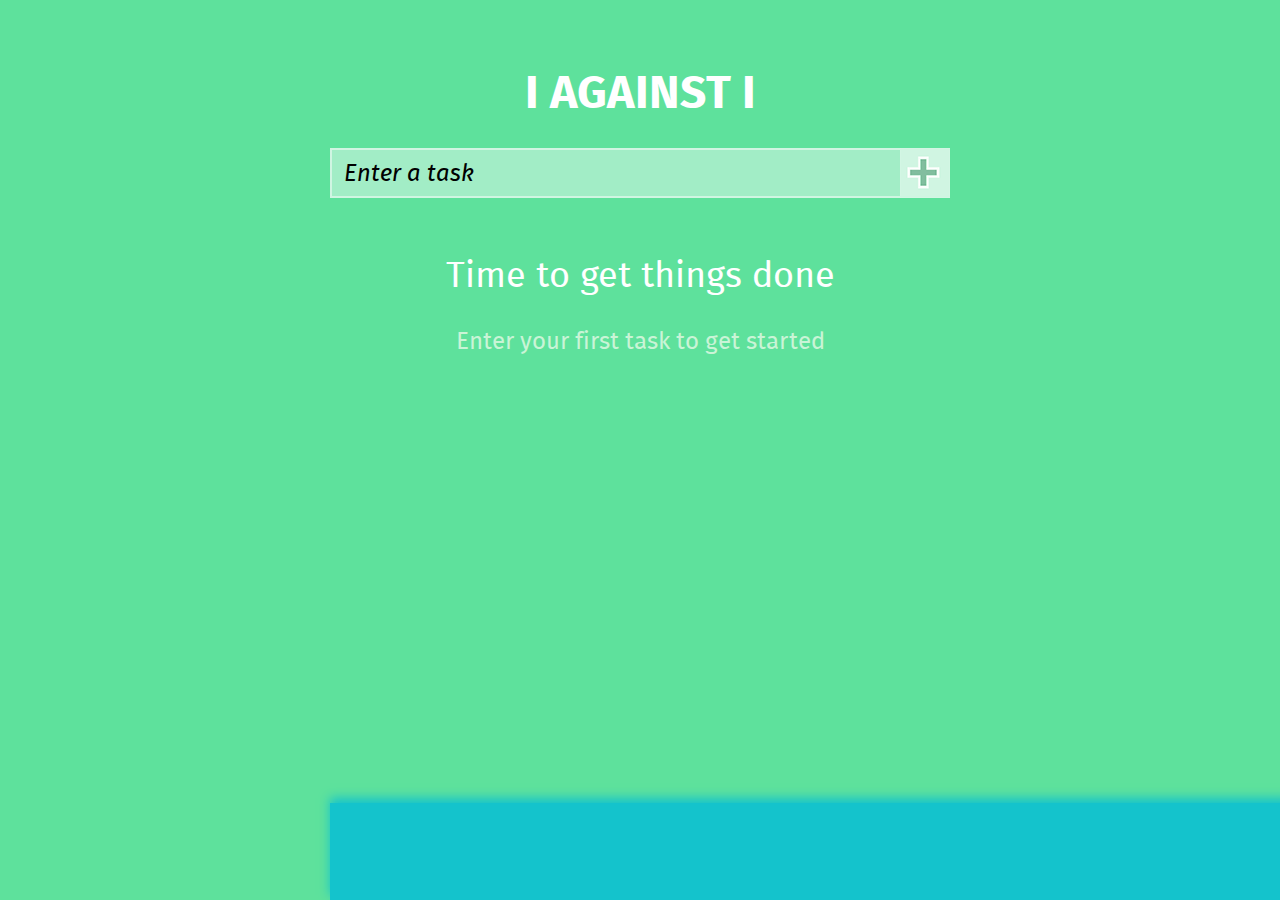
==== commit 59b146c8: "Do It Now alalaitaan" ====
--- a/index.html
+++ b/index.html
@@ -36,8 +36,11 @@
 					</div>
 				</div> -->
 				<ul id="show-items" class="sininen"></ul>
-				
+				<div class="doIt-wrapper">
+				<div class="doIt">
                 <div id="doItNow"><a id="letsDo" class="myButton">Do it now!</a></div>
+				</div>
+				</div>
 			</div>
 		</div>
 		<!-- Allaolevat tiedostot voi ottaa pois, mutta jätin ne tähän vielä varmuudenvuoksi -->
--- a/css/style.css
+++ b/css/style.css
@@ -1,15 +1,17 @@
 /* Fira Sans fontti */
- @import url("../font/font.css");
-
-<<<<<<< HEAD
+ @import url('/font/font.css');
+
+
+
+
 body {
         color:#fff;
         font-family: "fira_sans_otregular", "Trebuchet MS", sans-serif;
         padding:0;
         margin:0;
-        background-image:url('../images/bg.jpg');
+        background-image:url('../images/bg.png') 50%;
         background-repeat:repeat-x;
-        background-color:#3FDC89;
+        background-color:#5ee19c;
 }
 
 a,
@@ -37,12 +39,14 @@
 }
 
 #wrapper{
+		min-height: 100%;
+		height: auto !important;
+		height: 100%;
         font-family: "fira_sans_otregular", "Trebuchet MS", sans-serif;
 		position: relative;
         max-width: 700px;
-        min-height: 700px;
         text-align: center;
-        margin: auto;
+        margin: 0 auto -97px;
         padding:0;
 }
 
@@ -68,7 +72,7 @@
                                 height: 26px;
                                 width: 90%;
                                 float:left;
-                                padding: 12px 12px 8px 12px;
+                                padding: 11px 12px 9px 12px;
                                 margin-right: 0;
                                 font-size: 24px;
                                 background-color:#a2edc6;
@@ -93,7 +97,7 @@
 
                 .sininen {
                         margin: 15px auto 0;
-                        padding: 15px 0 15px 0;
+                        padding: 10px;
                         width: 100%;
 						color:#fff;
 						/*background-color:#8ae1e6;*/
@@ -118,7 +122,9 @@
                                         float: right;
                                         display: none;
                                         text-decoration: none;
-                                        color: #f03;
+                                        color: #a2231e;
+                                        position: relative;
+                                        top: 11px;
                                 }
                                 .sininen li a:hover {
                                         text-decoration: underline;
@@ -126,6 +132,9 @@
 								
 								
 								/*Punainen*/
+
+                .punainen .poisto {
+                color: #f03;}
 								
                 .punainen {
                         padding:0;
@@ -152,14 +161,17 @@
                                         float: right;
                                         display: none;
                                         text-decoration: none;
-                                        color: #f03;
+                                        color: #f03;
+                                        position: relative;
+                                        top: 11px;
                                 }
                                 .punainen li a:hover {
                                         text-decoration: underline;
                                 }
 
                 #text{
-                        text-align:center;
+                        text-align:center;
+                        margin-top: 60px;
                 }
                 
                         #text p:first-child{
@@ -211,9 +223,9 @@
 
 progress {
 		background: #ca958f;
-		width: 89%;
-		  -webkit-appearance: none;
-   appearance: none;
+		width: 85%;
+	    -webkit-appearance: none;
+	    appearance: none;
 }
 
 progress[value]::-webkit-progress-bar {
@@ -227,16 +239,11 @@
     border-radius: 2px; 
     background-size: 35px 20px, 100% 100%, 100% 100%;
 }
-                
-.progress-status {
-	position: absolute;
-	bottom: 0;
-	width: 100%;
-}                
+                               
                 
  .myButton {
         
-        margin:30px 0 0 0;
+        margin:30px;
         position: relative;           
         display:inline-block;
         color:#a2231e;
@@ -329,7 +336,7 @@
                                 height: 26px;
                                 width: 95%;
                                 float:left;
-                                padding: 10px;
+                                padding: 11px 12px 9px 12px;
                                 margin-right: 0;
                                 font-size: 24px;
                                 background-color:#CA958F;
@@ -351,7 +358,7 @@
 /*Media Queries*/
 @media only screen and (max-width: 480px) {
 		
-        h1{font-size:36px;}
+        h1{font-size:36px;margin-bottom: 60px;}
         #text p:first-child{font-size:24px;}
         #text p:nth-child(2){font-size:18px;}
         #container {padding:15px;}
@@ -363,6 +370,7 @@
 }
 =======
 body {
+		position: relative;
         color:#fff;
         font-family: "fira_sans_otregular", "Trebuchet MS", sans-serif;
         padding:0;
@@ -377,6 +385,7 @@
     outline: none;
 }
 
+
 ::-webkit-input-placeholder {
    color: #000;
    font-style:italic;
@@ -424,7 +433,7 @@
                                 height: 26px;
                                 width: 90%;
                                 float:left;
-                                padding: 12px 12px 8px 12px;
+                                padding: 11px 12px 9px 12px;
                                 margin-right: 0;
                                 font-size: 24px;
                                 background-color:#a2edc6;
@@ -474,7 +483,9 @@
                                         float: right;
                                         display: none;
                                         text-decoration: none;
-                                        color: #f03;
+                                        color: #a2231e;
+                                        position: relative;
+                                        top: 11px;
                                 }
                                 .sininen li a:hover {
                                         text-decoration: underline;
@@ -498,7 +509,7 @@
                                 cursor: move;
                                 border-bottom: 3px solid #eddbd9;
                                 margin:15px;
-                                padding: 9px 5px 5px 7px;
+                                padding: 10px;
                                 text-align: left;
                         }
                                 .punainen li span {
@@ -511,11 +522,17 @@
                                         display: none;
                                         text-decoration: none;
                                         color: #f03;
+                                        position: relative;
+                                        top: 11px;
                                 }
                                 .punainen li a:hover {
                                         text-decoration: underline;
                                 }
-
+                                
+                                
+.poisto {
+	font-weight: bold;
+}
                 #text{
                         text-align:center;
                 }
@@ -567,24 +584,22 @@
 }
 
 
-input[type="checkbox"] {
-    display:none;
-}
-
-
-input[type="checkbox"] + label span {
+.checkbox {
+	position: relative;
+	top: 5px;
     display:inline-block;
     width:30px;
     height:30px;
-    background:url(..images/checkbox.png) 50% 50% left top no-repeat;
-}
-
+    ;
+
+}
 
 progress {
 		background: #ca958f;
-		width: 89%;
+		width: 85%;
 		  -webkit-appearance: none;
    appearance: none;
+   text-align: center;
 }
 
 progress[value]::-webkit-progress-bar {
@@ -598,12 +613,46 @@
     border-radius: 2px; 
     background-size: 35px 20px, 100% 100%, 100% 100%;
 }
+
+.doIt {
+	display: block;
+	max-width: 700px;
+	padding-bottom:10px;
+}
+
+.doIt-wrapper {
+background: #14c3cc;
+-moz-box-shadow: 0px -5px 10px #14c3cc;
+-webkit-box-shadow: 0px -5px 10px #14c3cc;
+box-shadow: 0px -5px 10px #14c3cc;
+	padding: 0;
+    position:fixed;
+    bottom:0px;
+    width: 100%;
+    margin: 0;
+    height: 97px;
+    text-align: center;
+}     
                 
+.progress-status-wrapper {
+background: #8B2015;
+-moz-box-shadow: 0px -5px 10px #8B2015;
+-webkit-box-shadow: 0px -5px 10px #8B2015;
+box-shadow: 0px -5px 10px #8B2015;
+	padding: 0;
+    position:fixed;
+    bottom:0px;
+    width: 100%;
+    margin: 0;
+    height: 97px;
+    text-align: center;
+}                
+
 .progress-status {
-	position: absolute;
-	bottom: 0;
-	width: 100%;
-}                
+	display: block;
+	max-width: 700px;
+	margin: 0 auto;
+}
                 
  .myButton {
         
@@ -759,7 +808,7 @@
         text-decoration:none;
         text-align:left;
 		float:left;
-		margin-left:18px;
+		margin-left:30px;
 }
 
                 h2 {
@@ -777,7 +826,7 @@
                                 height: 26px;
                                 width: 95%;
                                 float:left;
-                                padding: 10px;
+                                padding: 11px 12px 9px 12px;
                                 margin-right: 0;
                                 font-size: 24px;
                                 background-color:#CA958F;
@@ -831,4 +880,4 @@
 		.below_header {font-size:14px; margin-top:-15px;}
 
 }
->>>>>>> 876fae75dd7df3d9af8b1ea97b74f0143fd5e8b1
+
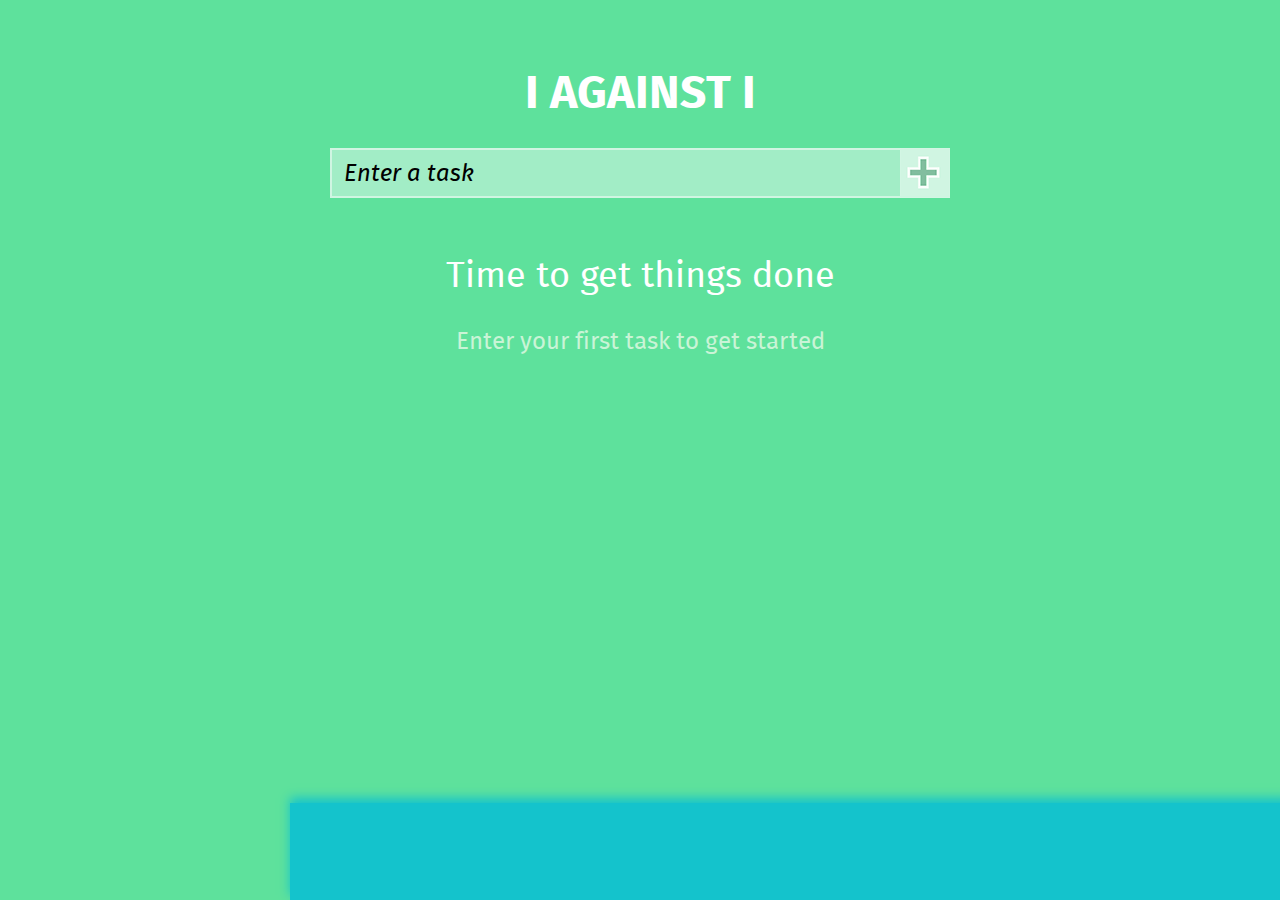
==== commit e11414b2: "Tyylittelyä" ====
--- a/index.html
+++ b/index.html
@@ -36,13 +36,17 @@
 					</div>
 				</div> -->
 				<ul id="show-items" class="sininen"></ul>
+						</div>
+				<div class="push"></div>
+				<footer>
 				<div class="doIt-wrapper">
 				<div class="doIt">
                 <div id="doItNow"><a id="letsDo" class="myButton">Do it now!</a></div>
 				</div>
 				</div>
+				</footer>
 			</div>
-		</div>
+
 		<!-- Allaolevat tiedostot voi ottaa pois, mutta jätin ne tähän vielä varmuudenvuoksi -->
 		<!--<script src="http://code.jquery.com/jquery-1.10.2.min.js"></script>-->
 		<!--<script src="http://code.jquery.com/ui/1.10.3/jquery-ui.min.js"></script>-->
@@ -52,7 +56,8 @@
         <script src="js/jquery.inlineedit.js"></script>
         <script src="js/pubsub.js"></script>
         <script src="js/base.js"></script>
-		<script src="js/jquery.ui.touch-punch.min.js"></script> 		
+		<script src="js/jquery.ui.touch-punch.min.js"></script> 	
+		<script src="js/html5.js"></script> 		
        
     </body>
 </html>
--- a/css/style.css
+++ b/css/style.css
@@ -1,373 +1,373 @@
 /* Fira Sans fontti */
- @import url('/font/font.css');
-
-
-
-
-body {
-        color:#fff;
-        font-family: "fira_sans_otregular", "Trebuchet MS", sans-serif;
-        padding:0;
-        margin:0;
-        background-image:url('../images/bg.png') 50%;
-        background-repeat:repeat-x;
-        background-color:#5ee19c;
-}
-
-a,
-a:link {
-    outline: none;
-}
-
-::-webkit-input-placeholder {
-   color: #000;
-   font-style:italic;
-}
-
-:-moz-placeholder { /* Firefox 18- */
-   color: #000;
-   font-style:italic;
-}
-
-::-moz-placeholder { /* Firefox 19+ */
-        color: #000;
-        font-style:italic;
-}
-
-:-ms-input-placeholder {
-   color: #000;
-}
-
+ @import url('../font/font.css');
+
+
+
+
+body {
+        color:#fff;
+        font-family: "fira_sans_otregular", "Trebuchet MS", sans-serif;
+        padding:0;
+        margin:0;
+        background-image:url('../images/bg.png') 50%;
+        background-repeat:repeat-x;
+        background-color:#5ee19c;
+}
+
+a,
+a:link {
+    outline: none;
+}
+
+::-webkit-input-placeholder {
+   color: #000;
+   font-style:italic;
+}
+
+:-moz-placeholder { /* Firefox 18- */
+   color: #000;
+   font-style:italic;
+}
+
+::-moz-placeholder { /* Firefox 19+ */
+        color: #000;
+        font-style:italic;
+}
+
+:-ms-input-placeholder {
+   color: #000;
+}
+
 #wrapper{
 		min-height: 100%;
 		height: auto !important;
 		height: 100%;
-        font-family: "fira_sans_otregular", "Trebuchet MS", sans-serif;
-		position: relative;
-        max-width: 700px;
-        text-align: center;
-        margin: 0 auto -97px;
-        padding:0;
-}
-
-        #container {
-                padding:40px;
-        }
-
-                h1 {
-                        text-align:center;
-                        font-size:46px;
+        font-family: "fira_sans_otregular", "Trebuchet MS", sans-serif;
+		position: relative;
+        max-width: 700px;
+        text-align: center;
+        margin: 0 auto -97px;
+        padding:0;
+}
+
+        #container {
+                padding:40px;
+        }
+
+                h1 {
+                        text-align:center;
+                        font-size:46px;
                         text-transform:uppercase;
                         font-family: "fira_sans_otbold", "fira_sans_otregular", "Trebuchet MS", sans-serif;
-                        font-weight: bold;
-                }
-
-
-                #todo-form{
-                        position:relative;
-                }
-
+                        font-weight: bold;
+                }
+
+
+                #todo-form{
+                        position:relative;
+                }
+
                         #todo {
-	                        	font-family: "fira_sans_otitalic", "fira_sans_otregular", "Trebuchet MS", sans-serif;
-                                height: 26px;
-                                width: 90%;
-                                float:left;
-                                padding: 11px 12px 9px 12px;
-                                margin-right: 0;
-                                font-size: 24px;
-                                background-color:#a2edc6;
-                                border:solid 2px #d0f5e2;
-                        }
-
-                        #submit {
-                                width:50px;
-                                height:50px;
-                                border:0;
-                                background-color: #ccc;
-                                cursor: pointer;
-                                outline: none;
-                                background: url('../images/button.png') no-repeat;
-                                position:absolute;
-                                right:0;
-                        }
-
-                .clearfix{
-                        clear:both;
-                }
-
-                .sininen {
-                        margin: 15px auto 0;
-                        padding: 10px;
-                        width: 100%;
-						color:#fff;
-						/*background-color:#8ae1e6;*/
-                        -ms-touch-action: none;
-                }
-                        .sininen li {
-                                list-style-type: none;
-                                font-size: 24px;
-                                cursor: move;
-                                border-bottom: 3px solid #dcfafa;
-								/*margin:15px;*/
-								margin:15px 0 15px 0;
-                                padding: 10px;
-                                text-align: left;
-                        }
-                                .sininen li span {
-                                        cursor: text;
-                                        margin-left: 10px;
-                                }
-                                .sininen li a,
-                                .sininen li a:link {
-                                        float: right;
-                                        display: none;
-                                        text-decoration: none;
+	                        	font-family: "fira_sans_otitalic", "fira_sans_otregular", "Trebuchet MS", sans-serif;
+                                height: 26px;
+                                width: 90%;
+                                float:left;
+                                padding: 11px 12px 9px 12px;
+                                margin-right: 0;
+                                font-size: 24px;
+                                background-color:#a2edc6;
+                                border:solid 2px #d0f5e2;
+                        }
+
+                        #submit {
+                                width:50px;
+                                height:50px;
+                                border:0;
+                                background-color: #ccc;
+                                cursor: pointer;
+                                outline: none;
+                                background: url('../images/button.png') no-repeat;
+                                position:absolute;
+                                right:0;
+                        }
+
+                .clearfix{
+                        clear:both;
+                }
+
+                .sininen {
+                        margin: 15px auto 0;
+                        padding: 10px;
+                        width: 100%;
+						color:#fff;
+						/*background-color:#8ae1e6;*/
+                        -ms-touch-action: none;
+                }
+                        .sininen li {
+                                list-style-type: none;
+                                font-size: 24px;
+                                cursor: move;
+                                border-bottom: 3px solid #dcfafa;
+								/*margin:15px;*/
+								margin:15px 0 15px 0;
+                                padding: 10px;
+                                text-align: left;
+                        }
+                                .sininen li span {
+                                        cursor: text;
+                                        margin-left: 10px;
+                                }
+                                .sininen li a,
+                                .sininen li a:link {
+                                        float: right;
+                                        display: none;
+                                        text-decoration: none;
                                         color: #a2231e;
                                         position: relative;
-                                        top: 11px;
-                                }
-                                .sininen li a:hover {
-                                        text-decoration: underline;
-                                }
-								
-								
-								/*Punainen*/
+                                        top: 11px;
+                                }
+                                .sininen li a:hover {
+                                        text-decoration: underline;
+                                }
+								
+								
+								/*Punainen*/
 
                 .punainen .poisto {
                 color: #f03;}
-								
-                .punainen {
-                        padding:0;
-                        width: 100%;
-						color:#fff;
-                        -ms-touch-action: none;
-                }
-                        .punainen li {
-                                list-style-type: none;
-                                font-size: 24px;
-                                cursor: move;
-                                border-bottom: 3px solid #eddbd9;
-                                margin:15px;
-                                padding: 10px;
-                                text-align: left;
-                        }
+								
+                .punainen {
+                        padding:0;
+                        width: 100%;
+						color:#fff;
+                        -ms-touch-action: none;
+                }
+                        .punainen li {
+                                list-style-type: none;
+                                font-size: 24px;
+                                cursor: move;
+                                border-bottom: 3px solid #eddbd9;
+                                margin:15px;
+                                padding: 10px;
+                                text-align: left;
+                        }
                                 .punainen li span {
-
-                                        cursor: text;
-                                        margin-left: 10px;
-                                }
-                                .punainen li a,
-                                .punainen li a:link {
-                                        float: right;
-                                        display: none;
-                                        text-decoration: none;
+
+                                        cursor: text;
+                                        margin-left: 10px;
+                                }
+                                .punainen li a,
+                                .punainen li a:link {
+                                        float: right;
+                                        display: none;
+                                        text-decoration: none;
                                         color: #f03;
                                         position: relative;
-                                        top: 11px;
-                                }
-                                .punainen li a:hover {
-                                        text-decoration: underline;
-                                }
-
-                #text{
+                                        top: 11px;
+                                }
+                                .punainen li a:hover {
+                                        text-decoration: underline;
+                                }
+
+                #text{
                         text-align:center;
-                        margin-top: 60px;
-                }
-                
-                        #text p:first-child{
-                                font-size:36px;
-                        }
-                        
-                        #text p:nth-child(2){
-                                font-size:24px;
-                                color:#c9f4d6;
-                        }
-
-                #do-when{
-                        display:none;
-                        text-align:left;
-                        font-size:34px;
-                        color:#c5eae9;
-                        float:left;
-                }
-                
-                #do-time{
-                        display:none;
-                        font-size:34px;
-                        white-space: nowrap;
-                        color:#fff;
-                        float:right;
-                        cursor:pointer;
-                }
-                
-                #show-items{
-                        clear:both;
-                }
-                
-                .js .display {
-                        display:none;
-                }
-                
-.editable input {
-	padding: 5px;
-	font-size: 20px;
-	margin-left: 10px;
-}                
-
-.editable button {
-	font-size: 20px;
-	padding: 5px;
-	margin-left: 10px;
-}
-
-
-progress {
-		background: #ca958f;
-		width: 85%;
-	    -webkit-appearance: none;
-	    appearance: none;
-}
-
-progress[value]::-webkit-progress-bar {
-  background-color: #ca958f;
-  border-radius: 2px;
-}
-
-progress[value]::-webkit-progress-value {
-  background: #eddbd9;
-
-    border-radius: 2px; 
-    background-size: 35px 20px, 100% 100%, 100% 100%;
-}
-                               
-                
- .myButton {
-        
-        margin:30px;
-        position: relative;           
-        display:inline-block;
-        color:#a2231e;
-        font-family:Verdana;
-        font-size:24px;
-        font-weight:bold;
-        padding:10px 34px;
-        text-decoration:none;
-        border: 1px solid #fff;
-		cursor:pointer;
-		background: rgb(255, 255, 255);
-		background: rgba(255, 255, 255, 0.33);
-        
-    }
-
-    .myButton:hover {
-		background: rgb(255, 255, 255);
-		background: rgba(255, 255, 255, 0.8);
-        -webkit-transition: all 0.3s linear;
-        -o-transition: all 0.3s linear;
-        -moz-transition: all 0.3s linear;
-        transition: all 0.3s linear;
-    }
-    
-    
-    .myButton:active, {
-        background: #a2231e;
-        color: #FFF;
-        top:1px;
-        -webkit-transition: all 0s linear;
-        -o-transition: all 0s linear;
-        -moz-transition: all 0s linear;
-        transition: all 0s linear;
-    }
-    
-    
-    
-    /* finishing_task.html*/
-
-#done-page{
-        background-image:url('../images/bg.jpg');
-}
-
-.endtask{
-        text-transform:upppercase;
-}
-
-#text_middle{
-        font-size:36px;
-}
-
-#done{
-        text-transform:uppercase;
-        background-color:#83e8b3;
-        padding:15px 20px 15px 20px;
-        color:#fff;
-        font-size:28px;
-        text-decoration:none;
-}
-
-   /* progress-page*/
-
-#red{
-        background: #8B2015;
-}
-
-#imdone{
-        text-transform:uppercase;
-        color:#D5B1AC;
-        padding:15px 20px 15px 20px;
-        font-size:28px;
-        text-decoration:none;
-        text-align:left;
-		float:left;
-		margin-left:18px;
-}
-
-                h2 {
-                        text-align:left;
-                        font-size:30px;
-                        padding-top: 20px;
-                        margin-left: 15px;
-                }
-
-                #todo-form-red{
-                        position:relative;
-                }
-
-                        #todo-red {
-                                height: 26px;
-                                width: 95%;
-                                float:left;
-                                padding: 11px 12px 9px 12px;
-                                margin-right: 0;
-                                font-size: 24px;
-                                background-color:#CA958F;
-                                border:solid 2px #E5CAC7;
-                        }
-
-                        #submit-red {
-                                width:50px;
-                                height:50px;
-                                border:0;
-                                background-color: #ccc;
-                                cursor: pointer;
-                                outline: none;
-                                background: url('../images/button-red.png') no-repeat;
-                                position:absolute;
-                                right:0;
-						}
-
-/*Media Queries*/
-@media only screen and (max-width: 480px) {
-		
-        h1{font-size:36px;margin-bottom: 60px;}
-        #text p:first-child{font-size:24px;}
-        #text p:nth-child(2){font-size:18px;}
-        #container {padding:15px;}
-        #do-when{font-size:24px;}
-        #do-time{font-size:24px;}
-		#imdone{margin-left:10px; padding:15px 20px 15px 5px;}
-		
-		#text_middle {font-size: 23px;}
-}
+                        margin-top: 60px;
+                }
+                
+                        #text p:first-child{
+                                font-size:36px;
+                        }
+                        
+                        #text p:nth-child(2){
+                                font-size:24px;
+                                color:#c9f4d6;
+                        }
+
+                #do-when{
+                        display:none;
+                        text-align:left;
+                        font-size:34px;
+                        color:#c5eae9;
+                        float:left;
+                }
+                
+                #do-time{
+                        display:none;
+                        font-size:34px;
+                        white-space: nowrap;
+                        color:#fff;
+                        float:right;
+                        cursor:pointer;
+                }
+                
+                #show-items{
+                        clear:both;
+                }
+                
+                .js .display {
+                        display:none;
+                }
+                
+.editable input {
+	padding: 5px;
+	font-size: 20px;
+	margin-left: 10px;
+}                
+
+.editable button {
+	font-size: 20px;
+	padding: 5px;
+	margin-left: 10px;
+}
+
+
+progress {
+		background: #ca958f;
+		width: 85%;
+	    -webkit-appearance: none;
+	    appearance: none;
+}
+
+progress[value]::-webkit-progress-bar {
+  background-color: #ca958f;
+  border-radius: 2px;
+}
+
+progress[value]::-webkit-progress-value {
+  background: #eddbd9;
+
+    border-radius: 2px; 
+    background-size: 35px 20px, 100% 100%, 100% 100%;
+}
+                               
+                
+ .myButton {
+        
+        margin:30px;
+        position: relative;           
+        display:inline-block;
+        color:#a2231e;
+        font-family:Verdana;
+        font-size:24px;
+        font-weight:bold;
+        padding:10px 34px;
+        text-decoration:none;
+        border: 1px solid #fff;
+		cursor:pointer;
+		background: rgb(255, 255, 255);
+		background: rgba(255, 255, 255, 0.33);
+        
+    }
+
+    .myButton:hover {
+		background: rgb(255, 255, 255);
+		background: rgba(255, 255, 255, 0.8);
+        -webkit-transition: all 0.3s linear;
+        -o-transition: all 0.3s linear;
+        -moz-transition: all 0.3s linear;
+        transition: all 0.3s linear;
+    }
+    
+    
+    .myButton:active, {
+        background: #a2231e;
+        color: #FFF;
+        top:1px;
+        -webkit-transition: all 0s linear;
+        -o-transition: all 0s linear;
+        -moz-transition: all 0s linear;
+        transition: all 0s linear;
+    }
+    
+    
+    
+    /* finishing_task.html*/
+
+#done-page{
+        background-image:url('../images/bg.jpg');
+}
+
+.endtask{
+        text-transform:upppercase;
+}
+
+#text_middle{
+        font-size:36px;
+}
+
+#done{
+        text-transform:uppercase;
+        background-color:#83e8b3;
+        padding:15px 20px 15px 20px;
+        color:#fff;
+        font-size:28px;
+        text-decoration:none;
+}
+
+   /* progress-page*/
+
+#red{
+        background: #8B2015;
+}
+
+#imdone{
+        text-transform:uppercase;
+        color:#D5B1AC;
+        padding:15px 20px 15px 20px;
+        font-size:28px;
+        text-decoration:none;
+        text-align:left;
+		float:left;
+		margin-left:18px;
+}
+
+                h2 {
+                        text-align:left;
+                        font-size:30px;
+                        padding-top: 20px;
+                        margin-left: 15px;
+                }
+
+                #todo-form-red{
+                        position:relative;
+                }
+
+                        #todo-red {
+                                height: 26px;
+                                width: 95%;
+                                float:left;
+                                padding: 11px 12px 9px 12px;
+                                margin-right: 0;
+                                font-size: 24px;
+                                background-color:#CA958F;
+                                border:solid 2px #E5CAC7;
+                        }
+
+                        #submit-red {
+                                width:50px;
+                                height:50px;
+                                border:0;
+                                background-color: #ccc;
+                                cursor: pointer;
+                                outline: none;
+                                background: url('../images/button-red.png') no-repeat;
+                                position:absolute;
+                                right:0;
+						}
+
+/*Media Queries*/
+@media only screen and (max-width: 480px) {
+		
+        h1{font-size:36px;margin-bottom: 60px;}
+        #text p:first-child{font-size:24px;}
+        #text p:nth-child(2){font-size:18px;}
+        #container {padding:15px;}
+        #do-when{font-size:24px;}
+        #do-time{font-size:24px;}
+		#imdone{margin-left:10px; padding:15px 20px 15px 5px;}
+		
+		#text_middle {font-size: 23px;}
+}
 =======
 body {
 		position: relative;
@@ -461,14 +461,13 @@
                         padding: 15px 0 15px 0;
                         width: 100%;
 						color:#fff;
-						/*background-color:#8ae1e6;*/
                         -ms-touch-action: none;
                 }
                         .sininen li {
                                 list-style-type: none;
                                 font-size: 24px;
                                 cursor: move;
-
+								background: #14c3cc;
                                 
 								/*margin:15px;*/
 								margin:15px 0 15px 0;
@@ -504,6 +503,7 @@
                         -ms-touch-action: none;
                 }
                         .punainen li {
+		                        background: #8B2015;
                                 list-style-type: none;
                                 font-size: 24px;
                                 cursor: move;
@@ -622,6 +622,7 @@
 
 .doIt-wrapper {
 background: #14c3cc;
+display:none;
 -moz-box-shadow: 0px -5px 10px #14c3cc;
 -webkit-box-shadow: 0px -5px 10px #14c3cc;
 box-shadow: 0px -5px 10px #14c3cc;
@@ -632,6 +633,7 @@
     margin: 0;
     height: 97px;
     text-align: center;
+    overflow: hidden;
 }     
                 
 .progress-status-wrapper {
@@ -646,6 +648,7 @@
     margin: 0;
     height: 97px;
     text-align: center;
+    overflow: hidden;
 }                
 
 .progress-status {
@@ -809,6 +812,7 @@
         text-align:left;
 		float:left;
 		margin-left:30px;
+		cursor:pointer;
 }
 
                 h2 {
@@ -860,6 +864,13 @@
 }
 
 /*Media Queries*/
+
+@media only screen and (max-height: 320px) {
+.doIt-wrapper {position: relative}
+.progress-status-wrapper {position: relative}
+
+}
+
 @media only screen and (max-width: 480px) {
         h1{font-size:36px;}
         #text p:first-child{font-size:24px;}
